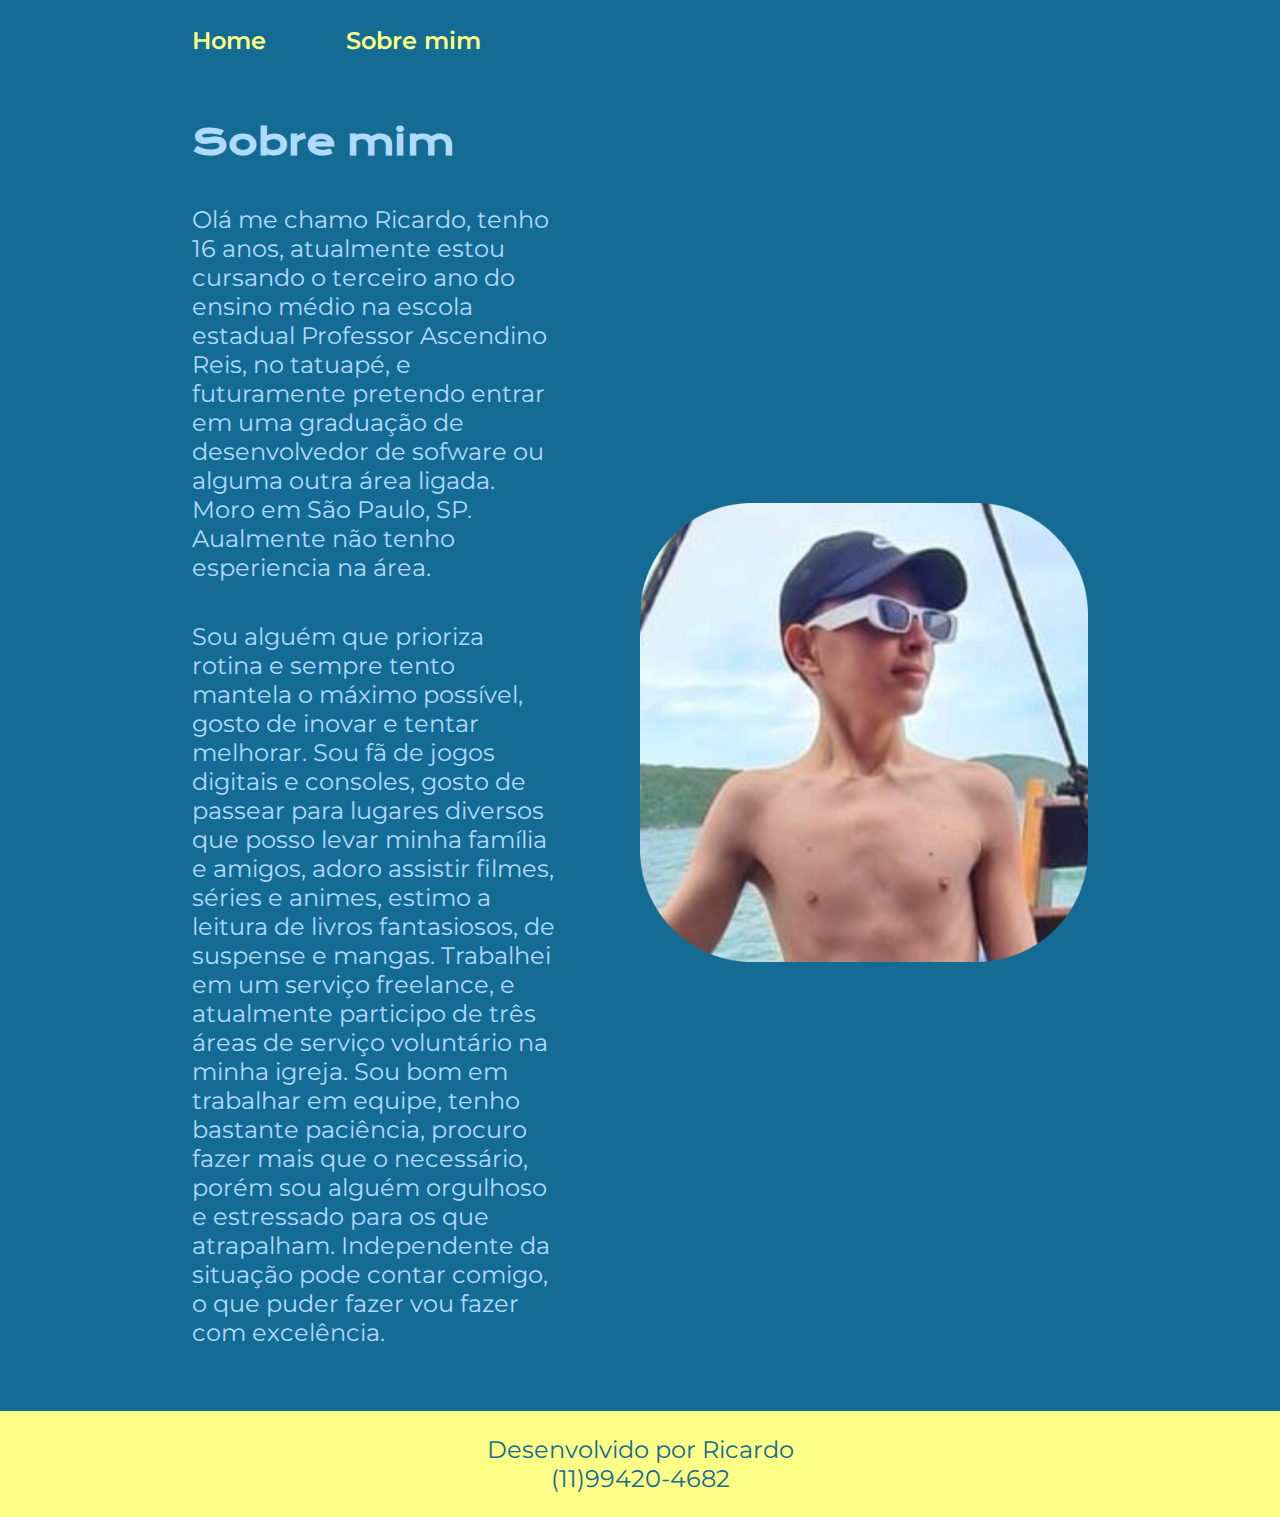
==== about.html @ a974da01 "Add files via upload" ====
<!DOCTYPE html>
<html lang="pt-br">
<head>
    <meta charset="UTF-8">
    <meta http-equiv="X-UA-Compatible" content="IE=edge">
    <meta name="viewport" content="width=device-width, initial-scale=1.0">
    <title>Sobre mim</title>
    <link rel="stylesheet" href="./styles/style.css">
</head>
<body>
    <header class="cabecalho">
        <nav class="cabecalho__menu">
            <a class="cabecalho__menu__link" href="index.html">Home</a>
            <a class="cabecalho__menu__link" href="about.html">Sobre mim</a>
        </nav>
    </header>
    <main class="apresentacao">
        <section class="apresentacao__conteudo">
            <h1 class="apresentacao__conteudo__titulo">Sobre mim</h1>
            <p class="apresentacao__conteudo__texto">Olá me chamo Ricardo, tenho 16 anos, atualmente estou cursando o terceiro ano do ensino médio na escola estadual Professor Ascendino Reis, no tatuapé, e futuramente pretendo entrar em uma graduação de desenvolvedor de sofware ou alguma outra área ligada. Moro em São Paulo, SP. Aualmente não tenho esperiencia na área.
            </p>
            <p class="apresentacao__conteudo__texto">Sou alguém que prioriza rotina e sempre tento mantela o máximo possível, gosto de inovar e tentar melhorar. Sou fã de jogos digitais e consoles, gosto de passear para lugares diversos que posso levar minha família e amigos, adoro assistir filmes, séries e animes, estimo a leitura de livros fantasiosos, de suspense e mangas. Trabalhei em um serviço freelance, e atualmente participo de três áreas de serviço voluntário na minha igreja. Sou bom em trabalhar em equipe, tenho bastante paciência, procuro fazer mais que o necessário, porém sou alguém orgulhoso e estressado para os que atrapalham. Independente da situação pode contar comigo, o que puder fazer vou fazer com excelência. 
            </p>
        </section>
        <img class="apresentacao__imagem" src="./assets/euzinho-1_resized (1).png" alt="Foto do ricardo na praia">
    </main>
    <footer class="rodape">
        <p>Desenvolvido por Ricardo <br> (11)99420-4682</p>
    </footer>
</body>
</html>
---- styles/style.css ----
@import url('https://fonts.googleapis.com/css2?family=Krona+One&family=Montserrat:wght@400;600&display=swap');

:root {
    --cor-primaria : #146C94;
    --cor-secundaria : #B0DAFF;
    --cor-terciaria : #FEFF86;
    --cor-hover: #19A7CE;

    --fonte-primaria: 'Krona One', sans-serif;
    --fonte-secundaria: 'Montserrat', sans-serif;
}

* {
    margin: 0;
    padding: 0;
}

body {
    box-sizing: border-box;
    background-color: var(--cor-primaria);
    color: var(--cor-secundaria);
}

.cabecalho{
    padding: 2% 0% 0% 15%;
}

.cabecalho__menu{
    display: flex;
    gap: 80px;
}

.cabecalho__menu__link{
    font-family: var(--fonte-secundaria);
    font-size: 1.5rem;
    font-weight: 600;
    color: var(--cor-terciaria);
    text-decoration: none;
}

.apresentacao {
    padding: 5% 15%;
    display: flex;
    align-items: center;
    justify-content: space-between;
    gap: 82px;
}

.apresentacao__conteudo {
    width: 50%;
    display: flex;
    flex-direction: column;
    gap: 40px;
}

.apresentacao__conteudo__titulo {
    font-size: 2.25rem;
    font-family: var(--fonte-primaria);
}

.titulo-destaque {
    color: var(--cor-terciaria);
}

.apresentacao__conteudo__texto{
    font-size: 1.5rem;
    font-family: var(--fonte-secundaria);
}

.apresentacao__links {
    display: flex;
    flex-direction: column;
    justify-content: space-between;
    align-items: center;
    gap: 32px;
}

.apresentacao__links__subtitulo{
    font-family: var(--fonte-primaria);
    font-weight: 400;
    font-size: 1.5rem;
}

.apresentacao__links__navegacao {
    display: flex;
    justify-content: center;
    gap: 16px;
    border: 2px solid var(--cor-terciaria);
    width: 50%;
    text-align: center;
    border-radius: 8px;
    font-size: 1.5rem;
    font-weight: 600;
    padding: 21.5px 0;
    text-decoration: none;
    color: var(--cor-secundaria);
    font-family: var(--fonte-secundaria);
}

.apresentacao__links__link:hover{
    background-color: var(--cor-hover);
    padding: 3%;
}

.apresentacao__imagem{
    width: 50%;
}

.rodape{
    padding: 24px;
    color: var(--cor-primaria);
    background-color: var(--cor-terciaria);
    text-align: center;
    font-family: var(--fonte-secundaria);
    font-size: 1.5rem;
    font-weight: 400;
}

@media (max-width: 1200px) {
    .cabecalho{
        padding: 10%;
    }

    .cabecalho__menu{
        justify-content: center;
    }

    .apresentacao{
        flex-direction: column-reverse;
        padding: 5%;
    }

    .apresentacao__conteudo{
        width: auto;
    }
}
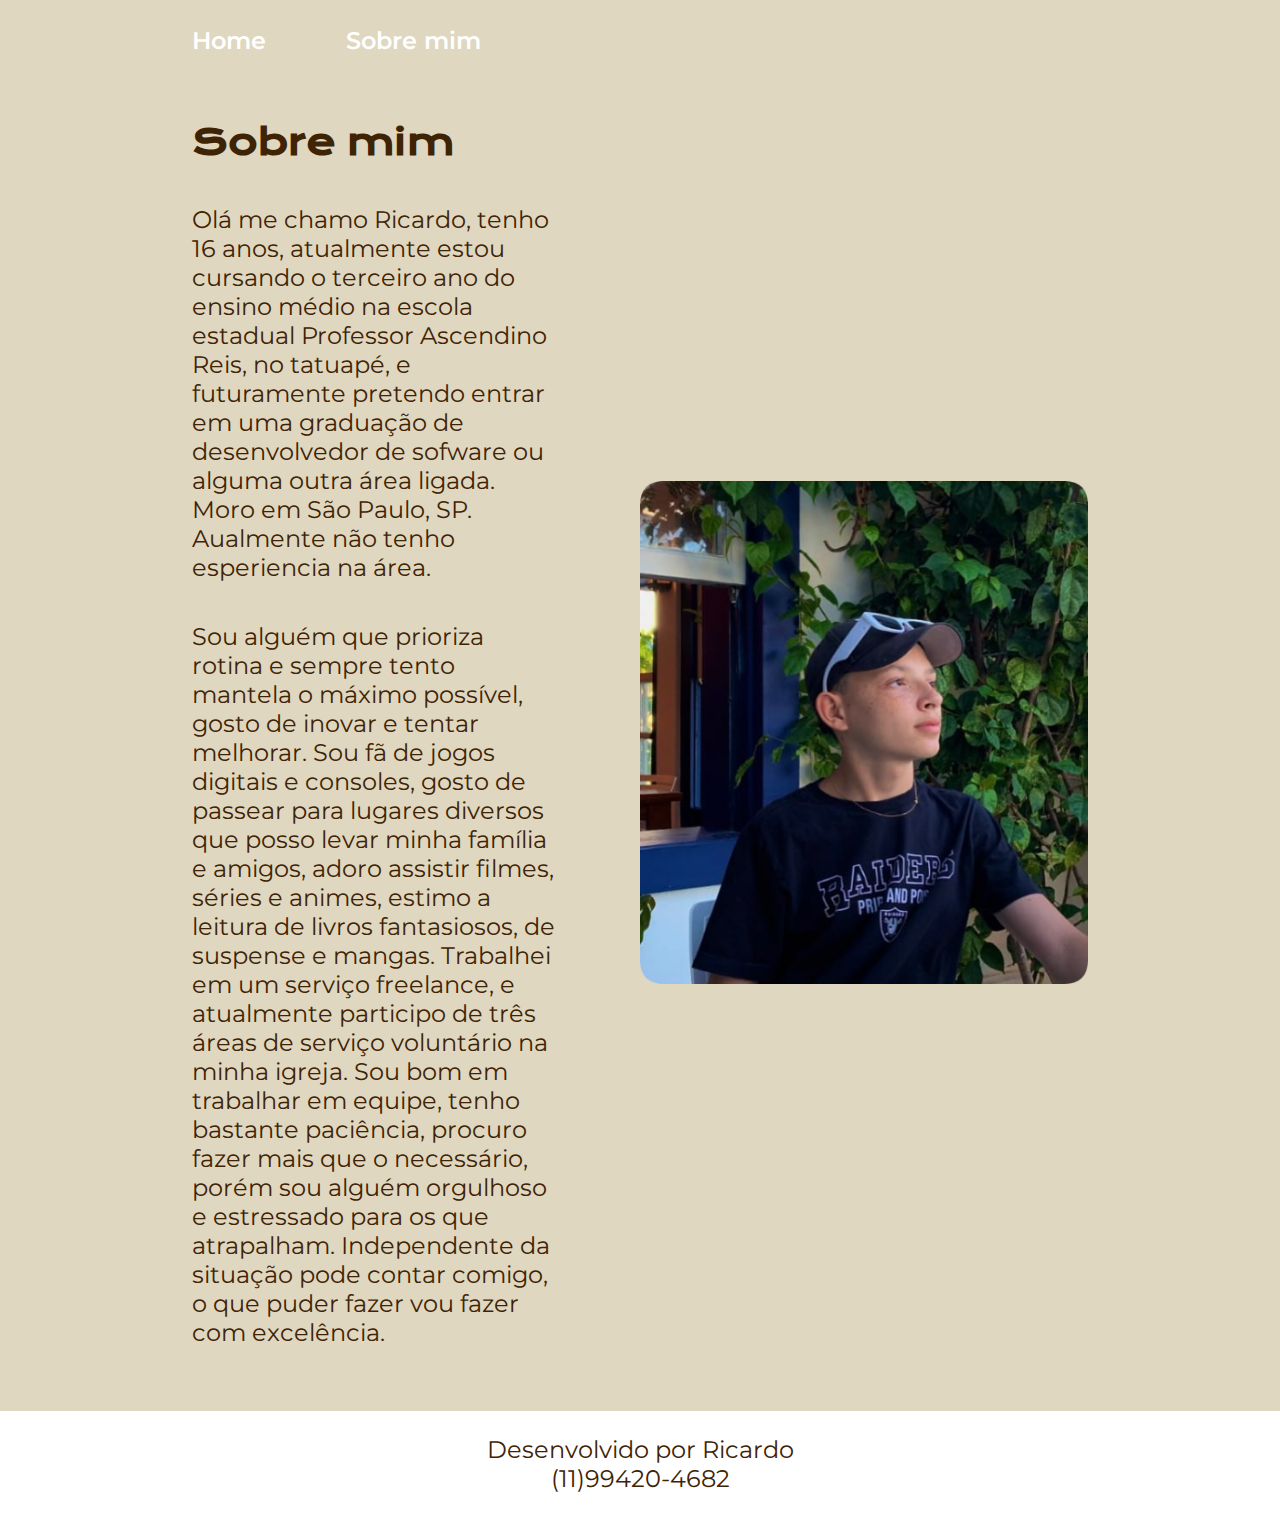
==== commit 72507d74: "Add files via upload" ====
--- a/about.html
+++ b/about.html
@@ -22,7 +22,7 @@
             <p class="apresentacao__conteudo__texto">Sou alguém que prioriza rotina e sempre tento mantela o máximo possível, gosto de inovar e tentar melhorar. Sou fã de jogos digitais e consoles, gosto de passear para lugares diversos que posso levar minha família e amigos, adoro assistir filmes, séries e animes, estimo a leitura de livros fantasiosos, de suspense e mangas. Trabalhei em um serviço freelance, e atualmente participo de três áreas de serviço voluntário na minha igreja. Sou bom em trabalhar em equipe, tenho bastante paciência, procuro fazer mais que o necessário, porém sou alguém orgulhoso e estressado para os que atrapalham. Independente da situação pode contar comigo, o que puder fazer vou fazer com excelência. 
             </p>
         </section>
-        <img class="apresentacao__imagem" src="./assets/euzinho-1_resized (1).png" alt="Foto do ricardo na praia">
+        <img class="apresentacao__imagem" src="./assets/euzinho.png" alt="Foto do ricardo na praia">
     </main>
     <footer class="rodape">
         <p>Desenvolvido por Ricardo <br> (11)99420-4682</p>
--- a/styles/style.css
+++ b/styles/style.css
@@ -1,9 +1,9 @@
 @import url('https://fonts.googleapis.com/css2?family=Krona+One&family=Montserrat:wght@400;600&display=swap');
 
 :root {
-    --cor-primaria : #146C94;
-    --cor-secundaria : #B0DAFF;
-    --cor-terciaria : #FEFF86;
+    --cor-primaria : #DFD7BF;
+    --cor-secundaria : #3F2305;
+    --cor-terciaria : #ffffff;
     --cor-hover: #19A7CE;
 
     --fonte-primaria: 'Krona One', sans-serif;
@@ -108,7 +108,7 @@
 
 .rodape{
     padding: 24px;
-    color: var(--cor-primaria);
+    color: var(--cor-secundariamaria);
     background-color: var(--cor-terciaria);
     text-align: center;
     font-family: var(--fonte-secundaria);
